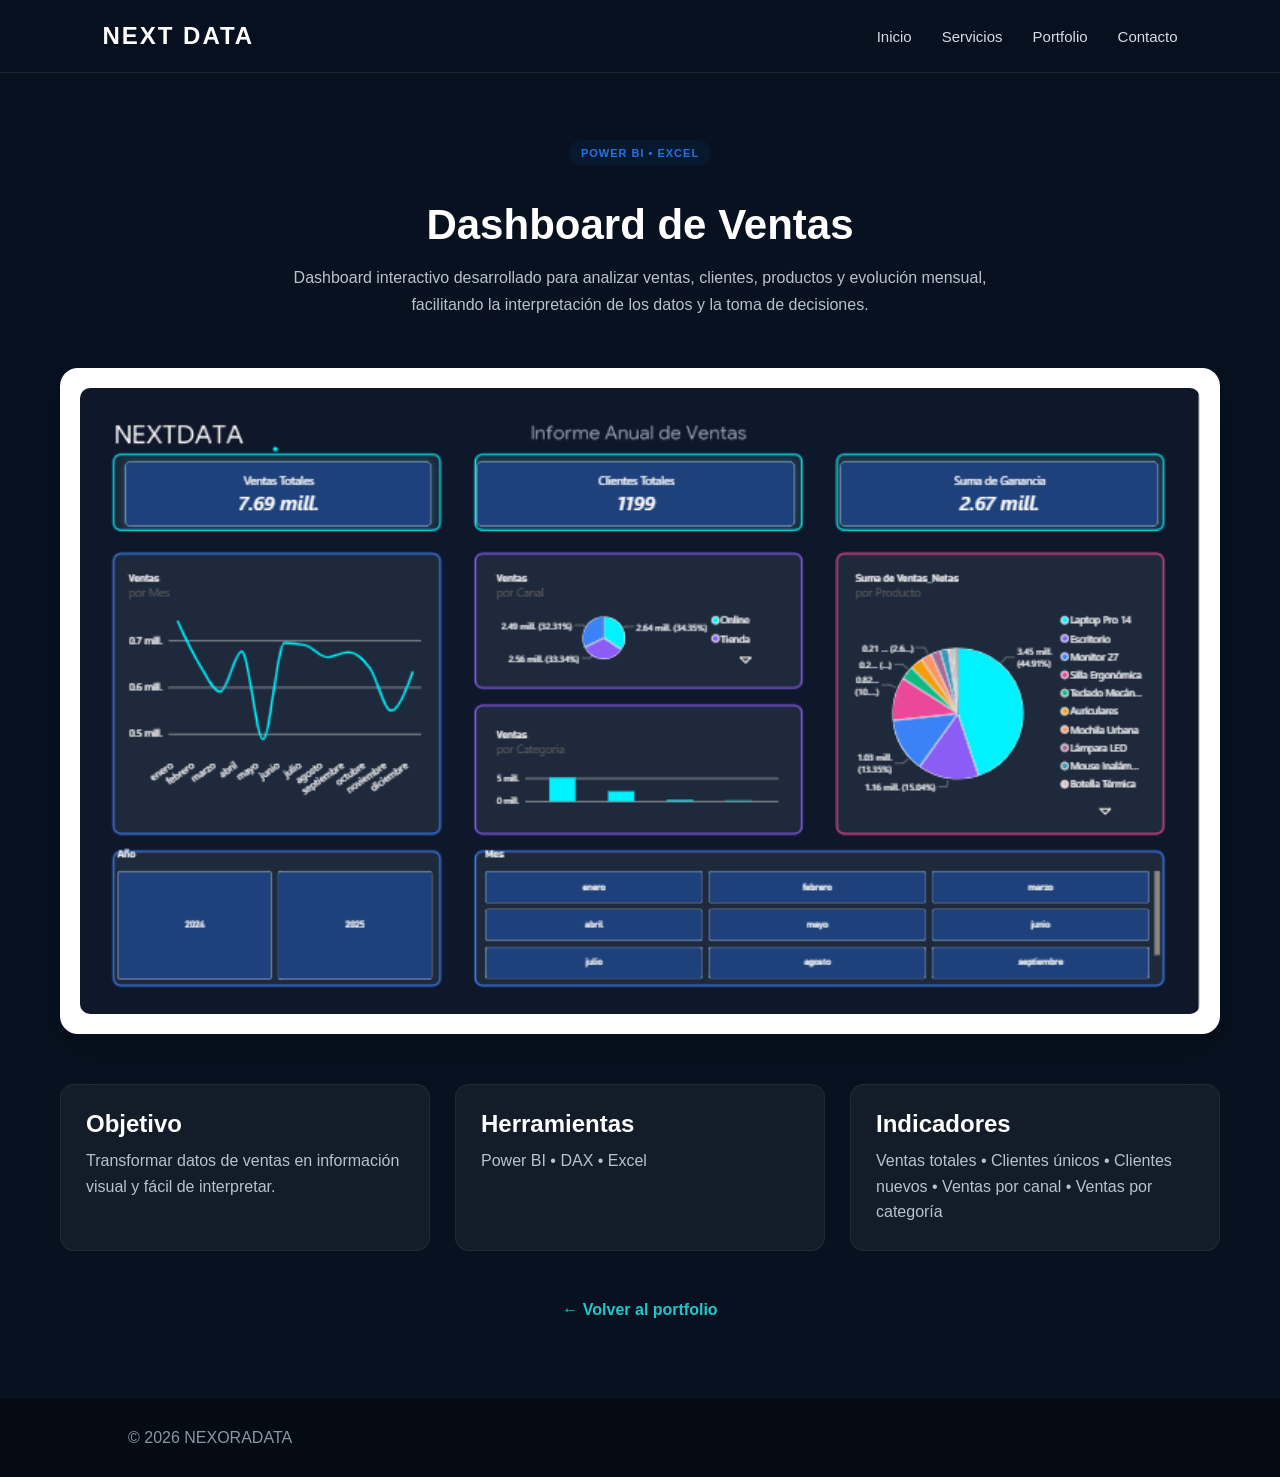
==== proyecto-ventas.html @ 37d219af "Rename Proyecto-Ventas.html to proyecto-ventas.html" ====
<!DOCTYPE html>
<html lang="es">

<head>
    <meta charset="UTF-8">
    <meta name="viewport" content="width=device-width, initial-scale=1.0">

    <title>Dashboard de Ventas | NEXORADATA</title>

    <link rel="stylesheet" href="style.css">
</head>

<body>

    <header>
        <div class="logo">NEXT DATA</div>

        <nav>
            <a href="index.html">Inicio</a>
            <a href="index.html#servicios">Servicios</a>
            <a href="index.html#portfolio">Portfolio</a>
            <a href="index.html#contacto">Contacto</a>
        </nav>
    </header>


    <main class="project-detail">

        <section class="project-hero">

            <span class="portfolio-tag">
                POWER BI • EXCEL
            </span>

            <h1>Dashboard de Ventas</h1>

            <p>
                Dashboard interactivo desarrollado para analizar
                ventas, clientes, productos y evolución mensual,
                facilitando la interpretación de los datos y la
                toma de decisiones.
            </p>

        </section>


        <section class="project-dashboard">

            <img src="dashboard-ventas.png"
                 alt="Dashboard de Ventas en Power BI">

        </section>


        <section class="project-info">

            <div>
                <h2>Objetivo</h2>
                <p>
                    Transformar datos de ventas en información
                    visual y fácil de interpretar.
                </p>
            </div>

            <div>
                <h2>Herramientas</h2>
                <p>
                    Power BI • DAX • Excel
                </p>
            </div>

            <div>
                <h2>Indicadores</h2>
                <p>
                    Ventas totales • Clientes únicos •
                    Clientes nuevos • Ventas por canal •
                    Ventas por categoría
                </p>
            </div>

        </section>


        <div class="project-back">
            <a href="index.html#portfolio">
                ← Volver al portfolio
            </a>
        </div>

    </main>


    <footer>
        <p>© 2026 NEXORADATA</p>
    </footer>

</body>
</html>
---- style.css ----
/* =========================
   CONFIGURACIÓN GENERAL
========================= */

* {
    margin: 0;
    padding: 0;
    box-sizing: border-box;
}

html {
    scroll-behavior: smooth;
}

body {
    font-family: Arial, Helvetica, sans-serif;
    background-color: #07111f;
    color: #ffffff;
}


/* =========================
   NAVEGACIÓN
========================= */

header {
    width: 100%;
    padding: 22px 8%;

    display: flex;
    align-items: center;
    justify-content: space-between;

    position: fixed;
    top: 0;
    left: 0;

    background: rgba(7, 17, 31, 0.95);

    z-index: 1000;

    border-bottom: 1px solid rgba(255, 255, 255, 0.08);

    backdrop-filter: blur(10px);
}

.logo {
    font-size: 24px;
    font-weight: bold;
    letter-spacing: 2px;
}

.logo span {
    color: #20c9c9;
}

nav {
    display: flex;
    gap: 30px;
}

nav a {
    color: #d6dce5;
    text-decoration: none;
    font-size: 15px;
    transition: 0.3s;
}

nav a:hover {
    color: #20c9c9;
}

.btn-nav {
    text-decoration: none;
    background: #2274e0;
    color: white;
    padding: 12px 22px;
    border-radius: 30px;
    transition: 0.3s;
}

.btn-nav:hover {
    transform: translateY(-2px);
    background: #20c9c9;
}


/* =========================
   HERO
========================= */

.hero {
    min-height: 100vh;

    display: flex;
    align-items: center;
    justify-content: space-between;

    padding: 140px 10% 80px;

    gap: 60px;

    background:
        radial-gradient(
            circle at 80% 30%,
            rgba(32, 201, 201, 0.15),
            transparent 40%
        ),
        #07111f;
}

.hero-text {
    max-width: 600px;
}

.tag {
    color: #20c9c9;
    font-size: 13px;
    letter-spacing: 2px;
    margin-bottom: 20px;
}

.hero h1 {
    font-size: 64px;
    line-height: 1.1;
    margin-bottom: 25px;
}

.hero h1 span {
    color: #20c9c9;
}

.hero-description {
    font-size: 19px;
    line-height: 1.7;
    color: #b8c2cf;
    margin-bottom: 35px;
}

.hero-buttons {
    display: flex;
    gap: 15px;
}

.btn-primary {
    display: inline-block;

    text-decoration: none;

    background: linear-gradient(
        90deg,
        #2274e0,
        #20c9c9
    );

    color: white;

    padding: 15px 28px;

    border-radius: 30px;

    transition: 0.3s;

    font-weight: bold;
}

.btn-primary:hover {
    transform: translateY(-3px);
}

.btn-secondary {
    display: inline-block;

    text-decoration: none;

    border: 1px solid rgba(255, 255, 255, 0.2);

    color: white;

    padding: 15px 28px;

    border-radius: 30px;

    transition: 0.3s;
}

.btn-secondary:hover {
    background: rgba(255, 255, 255, 0.08);
}


/* =========================
   DASHBOARD VISUAL
========================= */

.hero-visual {
    display: flex;
    align-items: center;
    justify-content: center;
}

.dashboard-card {
    width: 380px;
    height: 300px;

    padding: 30px;

    border-radius: 20px;

    background: rgba(15, 35, 55, 0.9);

    border: 1px solid rgba(32, 201, 201, 0.3);

    box-shadow:
        0 0 50px rgba(32, 201, 201, 0.15);
}

.chart-title {
    font-size: 18px;
    margin-bottom: 40px;
    color: #dce5f0;
}

.chart {
    height: 170px;

    display: flex;
    align-items: flex-end;
    justify-content: space-between;

    gap: 15px;
}

.bar {
    width: 40px;

    background: linear-gradient(
        to top,
        #2274e0,
        #20c9c9
    );

    border-radius: 8px 8px 0 0;

    transition: 0.3s;
}

.bar:hover {
    transform: scaleY(1.08);
    transform-origin: bottom;
}

.bar1 {
    height: 45%;
}

.bar2 {
    height: 65%;
}

.bar3 {
    height: 40%;
}

.bar4 {
    height: 80%;
}

.bar5 {
    height: 70%;
}

.bar6 {
    height: 100%;
}


/* =========================
   SERVICIOS
========================= */

.services {
    padding: 120px 10%;

    background: #ffffff;

    color: #07111f;
}

.section-title {
    max-width: 650px;
    margin-bottom: 60px;
}

.section-title p {
    color: #2274e0;

    font-size: 13px;

    letter-spacing: 2px;

    margin-bottom: 15px;
}

.section-title h2 {
    font-size: 45px;
    line-height: 1.2;
}

.section-title h2 span {
    color: #2274e0;
}

.services-grid {
    display: grid;

    grid-template-columns: repeat(4, 1fr);

    gap: 25px;
}

.service-card {
    padding: 30px;

    border-radius: 15px;

    border: 1px solid #e5e7eb;

    transition: 0.3s;
}

.service-card:hover {
    transform: translateY(-8px);

    box-shadow:
        0 15px 40px rgba(0, 0, 0, 0.08);
}

.icon {
    font-size: 35px;
    margin-bottom: 20px;
}

.service-card h3 {
    font-size: 21px;
    margin-bottom: 15px;
}

.service-card p {
    color: #667085;
    line-height: 1.6;
}


/* =========================
   NOSOTROS
========================= */

.about {
    padding: 120px 10%;
    background: #0b1f33;
}

.about-content {
    max-width: 750px;
}

.about h2 {
    font-size: 48px;

    line-height: 1.2;

    margin-bottom: 25px;
}

.about h2 span {
    color: #20c9c9;
}

.about p {
    font-size: 18px;

    color: #b8c2cf;

    line-height: 1.7;
}


/* =========================
   PORTFOLIO
========================= */

.portfolio {
    padding: 120px 10%;

    background: #f7f9fc;

    color: #07111f;
}

.portfolio-grid {
    display: grid;

    grid-template-columns: repeat(3, 1fr);

    gap: 30px;
}

.portfolio-card {
    background: #ffffff;

    border-radius: 20px;

    border: 1px solid #e5e7eb;

    overflow: hidden;

    transition:
        transform 0.3s ease,
        box-shadow 0.3s ease;

    box-shadow:
        0 8px 30px rgba(7, 17, 31, 0.06);
}

.portfolio-card:hover {
    transform: translateY(-8px);

    box-shadow:
        0 20px 50px rgba(7, 17, 31, 0.14);
}

.portfolio-visual {
    width: 100%;

    height: 280px;

    overflow: hidden;

    border-radius: 14px 14px 0 0;

    display: flex;

    align-items: center;

    justify-content: center;

    background:
        radial-gradient(
            circle at 80% 20%,
            rgba(32, 201, 201, 0.20),
            transparent 40%
        ),
        linear-gradient(
            135deg,
            #07111f,
            #123b5d
        );
}

.portfolio-visual img {
    width: 100%;
    height: 100%;

    object-fit: contain;

    display: block;
}

.portfolio-card h3 {
    font-size: 22px;

    margin: 25px 25px 12px;
}

.portfolio-card p {
    color: #667085;

    line-height: 1.6;

    margin: 0 25px 20px;
}

.portfolio-tag {
    display: inline-block;

    margin: 0 25px 20px;

    padding: 7px 12px;

    border-radius: 20px;

    background: rgba(34, 116, 224, 0.08);

    color: #2274e0;

    font-size: 11px;

    letter-spacing: 1px;

    font-weight: bold;
}

.portfolio-link {
    display: inline-block;

    margin: 0 25px 25px;

    color: #2274e0;

    text-decoration: none;

    font-size: 14px;

    font-weight: 600;

    transition:
        color 0.2s ease,
        transform 0.2s ease;
}

.portfolio-link:hover {
    color: #20c9c9;

    transform: translateX(5px);
}


/* =========================
   MINI DASHBOARD
========================= */

.mini-dashboard {
    width: 88%;
}

.dashboard-top {
    display: flex;

    justify-content: space-between;

    align-items: center;

    color: white;

    margin-bottom: 25px;
}

.dashboard-top span {
    font-size: 11px;

    color: #9fb6c9;

    letter-spacing: 1px;
}

.dashboard-top strong {
    font-size: 25px;
}

.mini-chart {
    height: 100px;

    display: flex;

    align-items: flex-end;

    justify-content: space-between;

    gap: 10px;
}

.mini-bar {
    width: 100%;

    background: linear-gradient(
        to top,
        #2274e0,
        #20c9c9
    );

    border-radius: 5px 5px 0 0;

    transition: 0.3s;
}

.mini-bar:hover {
    transform: scaleY(1.08);

    transform-origin: bottom;
}

.b1 {
    height: 40%;
}

.b2 {
    height: 65%;
}

.b3 {
    height: 50%;
}

.b4 {
    height: 90%;
}

.b5 {
    height: 75%;
}


/* =========================
   STOCK DASHBOARD
========================= */

.stock-dashboard {
    width: 82%;
    color: white;
}

.stock-number {
    font-size: 44px;

    font-weight: bold;

    color: #20c9c9;
}

.stock-label {
    color: #b8c2cf;

    margin-top: 8px;

    margin-bottom: 20px;
}

.stock-progress {
    width: 100%;

    height: 9px;

    background: rgba(255, 255, 255, 0.12);

    border-radius: 20px;

    overflow: hidden;
}

.progress-fill {
    width: 72%;

    height: 100%;

    background: linear-gradient(
        90deg,
        #2274e0,
        #20c9c9
    );

    border-radius: 20px;
}


/* =========================
   AUTOMATIZACIÓN
========================= */

.automation-visual {
    display: flex;

    align-items: center;

    justify-content: center;

    gap: 10px;
}

.automation-box {
    width: 58px;

    height: 58px;

    background: rgba(255, 255, 255, 0.08);

    border: 1px solid rgba(32, 201, 201, 0.4);

    border-radius: 12px;

    display: flex;

    align-items: center;

    justify-content: center;

    font-size: 24px;

    transition: 0.3s;
}

.automation-box:hover {
    transform: translateY(-5px);

    background: rgba(32, 201, 201, 0.12);
}

.automation-arrow {
    color: #20c9c9;

    font-size: 22px;

    font-weight: bold;
}


/* =========================
   PÁGINA DE PROYECTO
========================= */

.project-detail {
    max-width: 1200px;

    margin: 0 auto;

    padding: 140px 20px 80px;
}

.project-hero {
    text-align: center;

    margin-bottom: 50px;
}

.project-hero h1 {
    font-size: 42px;

    margin: 15px 0;
}

.project-hero p {
    max-width: 750px;

    margin: 0 auto;

    line-height: 1.7;

    color: #b8c2cf;
}

.project-dashboard {
    width: 100%;

    background: #ffffff;

    border-radius: 18px;

    padding: 20px;

    box-shadow:
        0 15px 40px rgba(0, 0, 0, 0.12);

    margin-bottom: 50px;
}

.project-dashboard img {
    width: 100%;

    height: auto;

    display: block;

    border-radius: 10px;
}

.project-info {
    display: grid;

    grid-template-columns: repeat(3, 1fr);

    gap: 25px;

    margin-bottom: 50px;
}

.project-info > div {
    padding: 25px;

    border-radius: 14px;

    background: rgba(255, 255, 255, 0.05);

    border: 1px solid rgba(255, 255, 255, 0.06);
}

.project-info h2 {
    margin-bottom: 10px;
}

.project-info p {
    line-height: 1.6;

    color: #b8c2cf;
}

.project-back {
    text-align: center;
}

.project-back a {
    text-decoration: none;

    font-weight: 600;

    color: #20c9c9;
}


/* =========================
   CONTACTO
========================= */

.contact {
    padding: 120px 10%;

    background:
        linear-gradient(
            135deg,
            #07111f,
            #102b45
        );
}

.contact-content {
    max-width: 1100px;

    margin: 0 auto;

    display: grid;

    grid-template-columns: 1fr 1.2fr;

    gap: 70px;

    align-items: center;
}

.contact-text {
    text-align: left;
}

.section-tag {
    font-size: 13px;

    font-weight: 700;

    letter-spacing: 2px;

    color: #20c9c9;
}

.contact-text h2 {
    font-size: 42px;

    line-height: 1.15;

    margin: 15px 0 20px;
}

.contact-text h2 span {
    color: #20c9c9;
}

.contact-text p {
    max-width: 450px;

    line-height: 1.7;

    color: #b8c2cf;

    opacity: 0.85;
}


/* =========================
   FORMULARIO
========================= */

.contact-form {
    padding: 40px;

    border-radius: 24px;

    background: rgba(15, 35, 55, 0.75);

    border: 1px solid rgba(32, 201, 201, 0.20);

    box-shadow:
        0 20px 60px rgba(0, 0, 0, 0.25),
        0 0 40px rgba(32, 201, 201, 0.05);

    backdrop-filter: blur(10px);
}

.form-row {
    display: grid;

    grid-template-columns: 1fr 1fr;

    gap: 18px;
}

.contact-form input,
.contact-form textarea {
    width: 100%;

    padding: 16px 18px;

    margin-bottom: 18px;

    border: 1px solid rgba(255, 255, 255, 0.12);

    border-radius: 12px;

    background: rgba(255, 255, 255, 0.055);

    color: #ffffff;

    font-family: inherit;

    font-size: 15px;

    outline: none;

    transition:
        border-color 0.25s ease,
        background 0.25s ease,
        box-shadow 0.25s ease,
        transform 0.25s ease;
}

.contact-form input::placeholder,
.contact-form textarea::placeholder {
    color: rgba(255, 255, 255, 0.45);
}

.contact-form input:focus,
.contact-form textarea:focus {
    border-color: #20c9c9;

    background: rgba(32, 201, 201, 0.07);

    box-shadow:
        0 0 0 3px rgba(32, 201, 201, 0.08),
        0 8px 25px rgba(0, 0, 0, 0.15);

    transform: translateY(-1px);
}

.contact-form textarea {
    min-height: 160px;

    resize: vertical;
}

.contact-form .btn-primary {
    width: 100%;

    border: none;

    cursor: pointer;

    font-family: inherit;

    font-size: 15px;

    padding: 16px 25px;

    border-radius: 12px;

    margin-top: 5px;

    background: linear-gradient(
        90deg,
        #2274e0,
        #20c9c9
    );

    box-shadow:
        0 10px 30px rgba(32, 201, 201, 0.18);

    transition:
        transform 0.25s ease,
        box-shadow 0.25s ease;
}

.contact-form .btn-primary:hover {
    transform: translateY(-3px);

    box-shadow:
        0 15px 35px rgba(32, 201, 201, 0.30);
}

.contact-form .btn-primary:active {
    transform: translateY(0);
}


/* =========================
   FOOTER
========================= */

footer {
    padding: 30px 10%;

    display: flex;

    justify-content: space-between;

    align-items: center;

    background: #050b13;

    color: #8b96a5;
}

footer strong {
    color: white;

    letter-spacing: 2px;
}


/* =========================
   RESPONSIVE
========================= */

@media (max-width: 1100px) {

    .portfolio-grid {
        grid-template-columns: repeat(2, 1fr);
    }

    .services-grid {
        grid-template-columns: repeat(2, 1fr);
    }
}


@media (max-width: 900px) {

    nav {
        display: none;
    }

    .hero {
        flex-direction: column;

        text-align: center;

        padding-top: 130px;
    }

    .hero-buttons {
        justify-content: center;
    }

    .hero h1 {
        font-size: 48px;
    }

    .portfolio-grid {
        grid-template-columns: 1fr;
    }

    .portfolio-card {
        max-width: 600px;

        margin: auto;

        width: 100%;
    }

    .contact-content {
        grid-template-columns: 1fr;

        gap: 40px;
    }

    .contact-text {
        text-align: center;
    }

    .contact-text p {
        margin: 0 auto;
    }
}


@media (max-width: 768px) {

    .project-hero h1 {
        font-size: 32px;
    }

    .project-info {
        grid-template-columns: 1fr;
    }

    .contact {
        padding: 90px 20px;
    }

    .contact-text h2 {
        font-size: 32px;
    }

    .form-row {
        grid-template-columns: 1fr;
    }

    .contact-form {
        padding: 25px;
    }
}


@media (max-width: 600px) {

    .hero h1 {
        font-size: 38px;
    }

    .dashboard-card {
        width: 100%;
    }

    .services-grid {
        grid-template-columns: 1fr;
    }

    .section-title h2,
    .about h2,
    .contact h2 {
        font-size: 35px;
    }

    .portfolio {
        padding: 90px 6%;
    }

    .portfolio-visual {
        height: 230px;
    }

    .portfolio-card h3 {
        font-size: 20px;
    }

    footer {
        flex-direction: column;

        gap: 10px;

        text-align: center;
    }
}
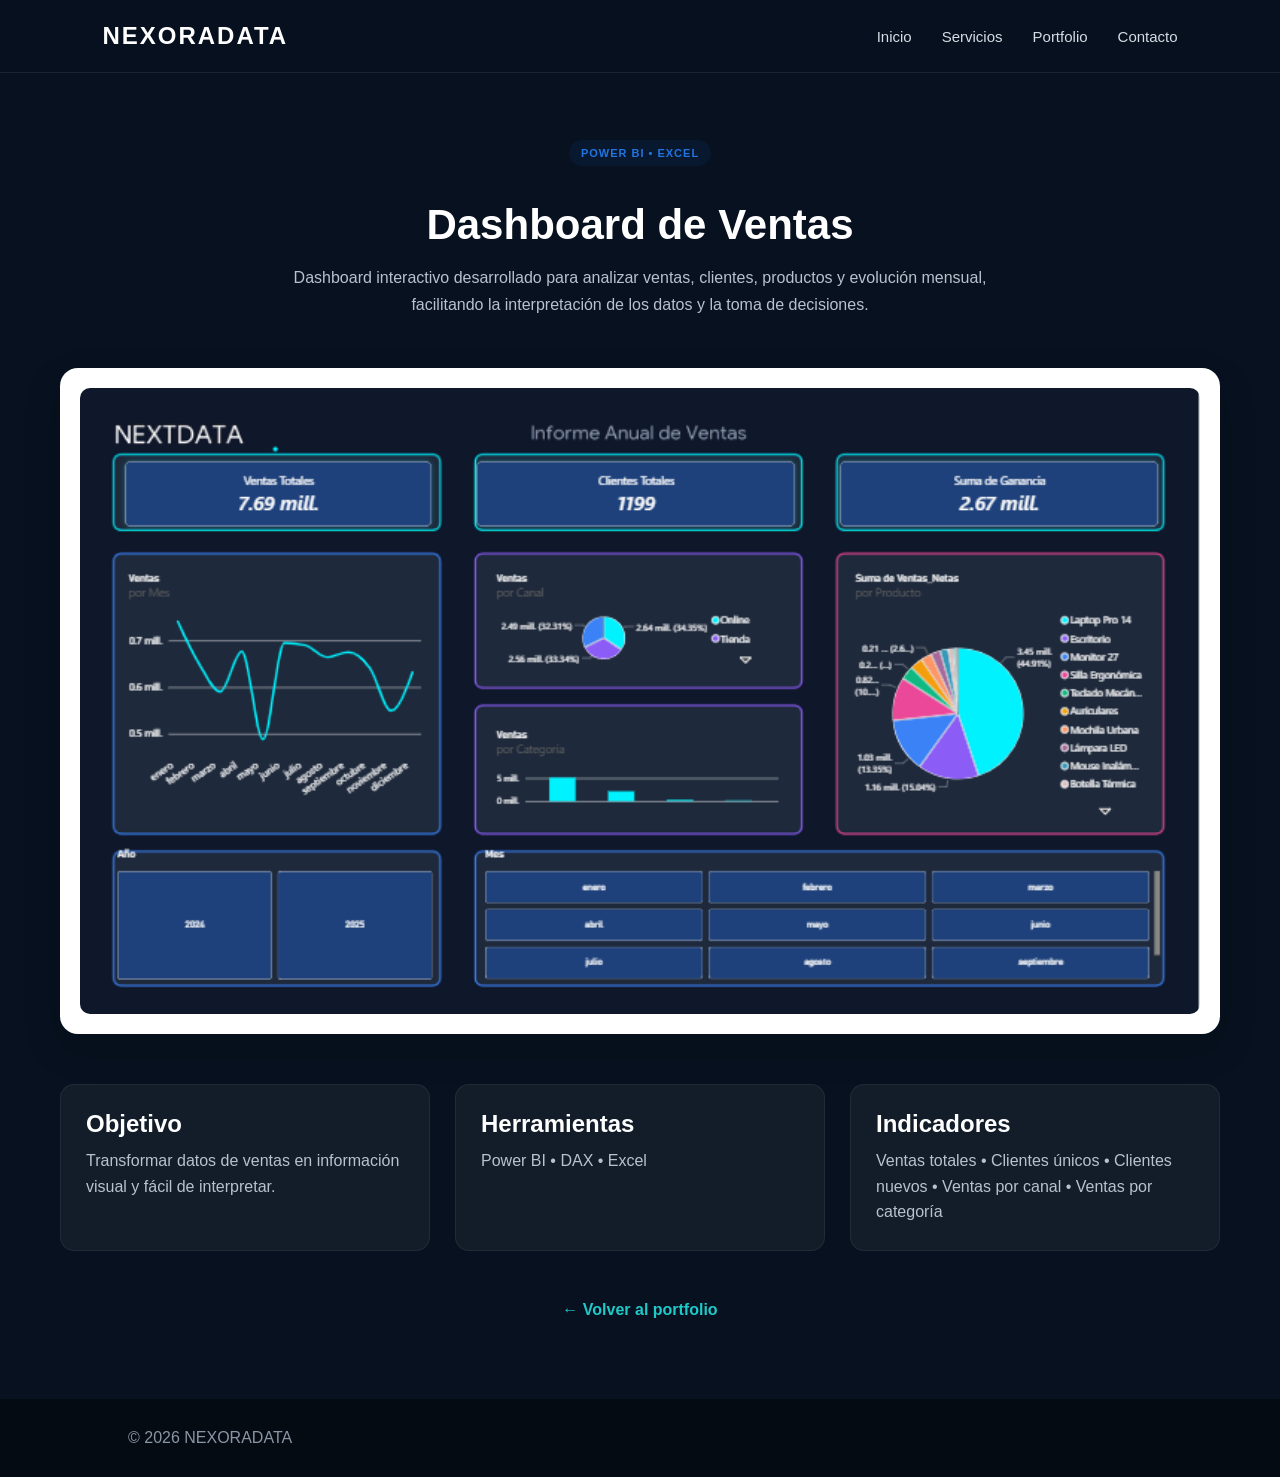
==== commit 6bec9d42: "Update proyecto-ventas.html" ====
--- a/proyecto-ventas.html
+++ b/proyecto-ventas.html
@@ -1,98 +1,98 @@
-<!DOCTYPE html>
-<html lang="es">
-
-<head>
-    <meta charset="UTF-8">
-    <meta name="viewport" content="width=device-width, initial-scale=1.0">
-
-    <title>Dashboard de Ventas | NEXORADATA</title>
-
-    <link rel="stylesheet" href="style.css">
-</head>
-
-<body>
-
-    <header>
-        <div class="logo">NEXT DATA</div>
-
-        <nav>
-            <a href="index.html">Inicio</a>
-            <a href="index.html#servicios">Servicios</a>
-            <a href="index.html#portfolio">Portfolio</a>
-            <a href="index.html#contacto">Contacto</a>
-        </nav>
-    </header>
-
-
-    <main class="project-detail">
-
-        <section class="project-hero">
-
-            <span class="portfolio-tag">
-                POWER BI • EXCEL
-            </span>
-
-            <h1>Dashboard de Ventas</h1>
-
-            <p>
-                Dashboard interactivo desarrollado para analizar
-                ventas, clientes, productos y evolución mensual,
-                facilitando la interpretación de los datos y la
-                toma de decisiones.
-            </p>
-
-        </section>
-
-
-        <section class="project-dashboard">
-
-            <img src="dashboard-ventas.png"
-                 alt="Dashboard de Ventas en Power BI">
-
-        </section>
-
-
-        <section class="project-info">
-
-            <div>
-                <h2>Objetivo</h2>
-                <p>
-                    Transformar datos de ventas en información
-                    visual y fácil de interpretar.
-                </p>
-            </div>
-
-            <div>
-                <h2>Herramientas</h2>
-                <p>
-                    Power BI • DAX • Excel
-                </p>
-            </div>
-
-            <div>
-                <h2>Indicadores</h2>
-                <p>
-                    Ventas totales • Clientes únicos •
-                    Clientes nuevos • Ventas por canal •
-                    Ventas por categoría
-                </p>
-            </div>
-
-        </section>
-
-
-        <div class="project-back">
-            <a href="index.html#portfolio">
-                ← Volver al portfolio
-            </a>
-        </div>
-
-    </main>
-
-
-    <footer>
-        <p>© 2026 NEXORADATA</p>
-    </footer>
-
-</body>
-</html>
+<!DOCTYPE html>
+<html lang="es">
+
+<head>
+    <meta charset="UTF-8">
+    <meta name="viewport" content="width=device-width, initial-scale=1.0">
+
+    <title>Dashboard de Ventas | NEXORADATA</title>
+
+    <link rel="stylesheet" href="style.css">
+</head>
+
+<body>
+
+    <header>
+        <div class="logo">NEXORADATA</div>
+
+        <nav>
+            <a href="index.html">Inicio</a>
+            <a href="index.html#servicios">Servicios</a>
+            <a href="index.html#portfolio">Portfolio</a>
+            <a href="index.html#contacto">Contacto</a>
+        </nav>
+    </header>
+
+
+    <main class="project-detail">
+
+        <section class="project-hero">
+
+            <span class="portfolio-tag">
+                POWER BI • EXCEL
+            </span>
+
+            <h1>Dashboard de Ventas</h1>
+
+            <p>
+                Dashboard interactivo desarrollado para analizar
+                ventas, clientes, productos y evolución mensual,
+                facilitando la interpretación de los datos y la
+                toma de decisiones.
+            </p>
+
+        </section>
+
+
+        <section class="project-dashboard">
+
+            <img src="dashboard-ventas.png"
+                 alt="Dashboard de Ventas en Power BI">
+
+        </section>
+
+
+        <section class="project-info">
+
+            <div>
+                <h2>Objetivo</h2>
+                <p>
+                    Transformar datos de ventas en información
+                    visual y fácil de interpretar.
+                </p>
+            </div>
+
+            <div>
+                <h2>Herramientas</h2>
+                <p>
+                    Power BI • DAX • Excel
+                </p>
+            </div>
+
+            <div>
+                <h2>Indicadores</h2>
+                <p>
+                    Ventas totales • Clientes únicos •
+                    Clientes nuevos • Ventas por canal •
+                    Ventas por categoría
+                </p>
+            </div>
+
+        </section>
+
+
+        <div class="project-back">
+            <a href="index.html#portfolio">
+                ← Volver al portfolio
+            </a>
+        </div>
+
+    </main>
+
+
+    <footer>
+        <p>© 2026 NEXORADATA</p>
+    </footer>
+
+</body>
+</html>
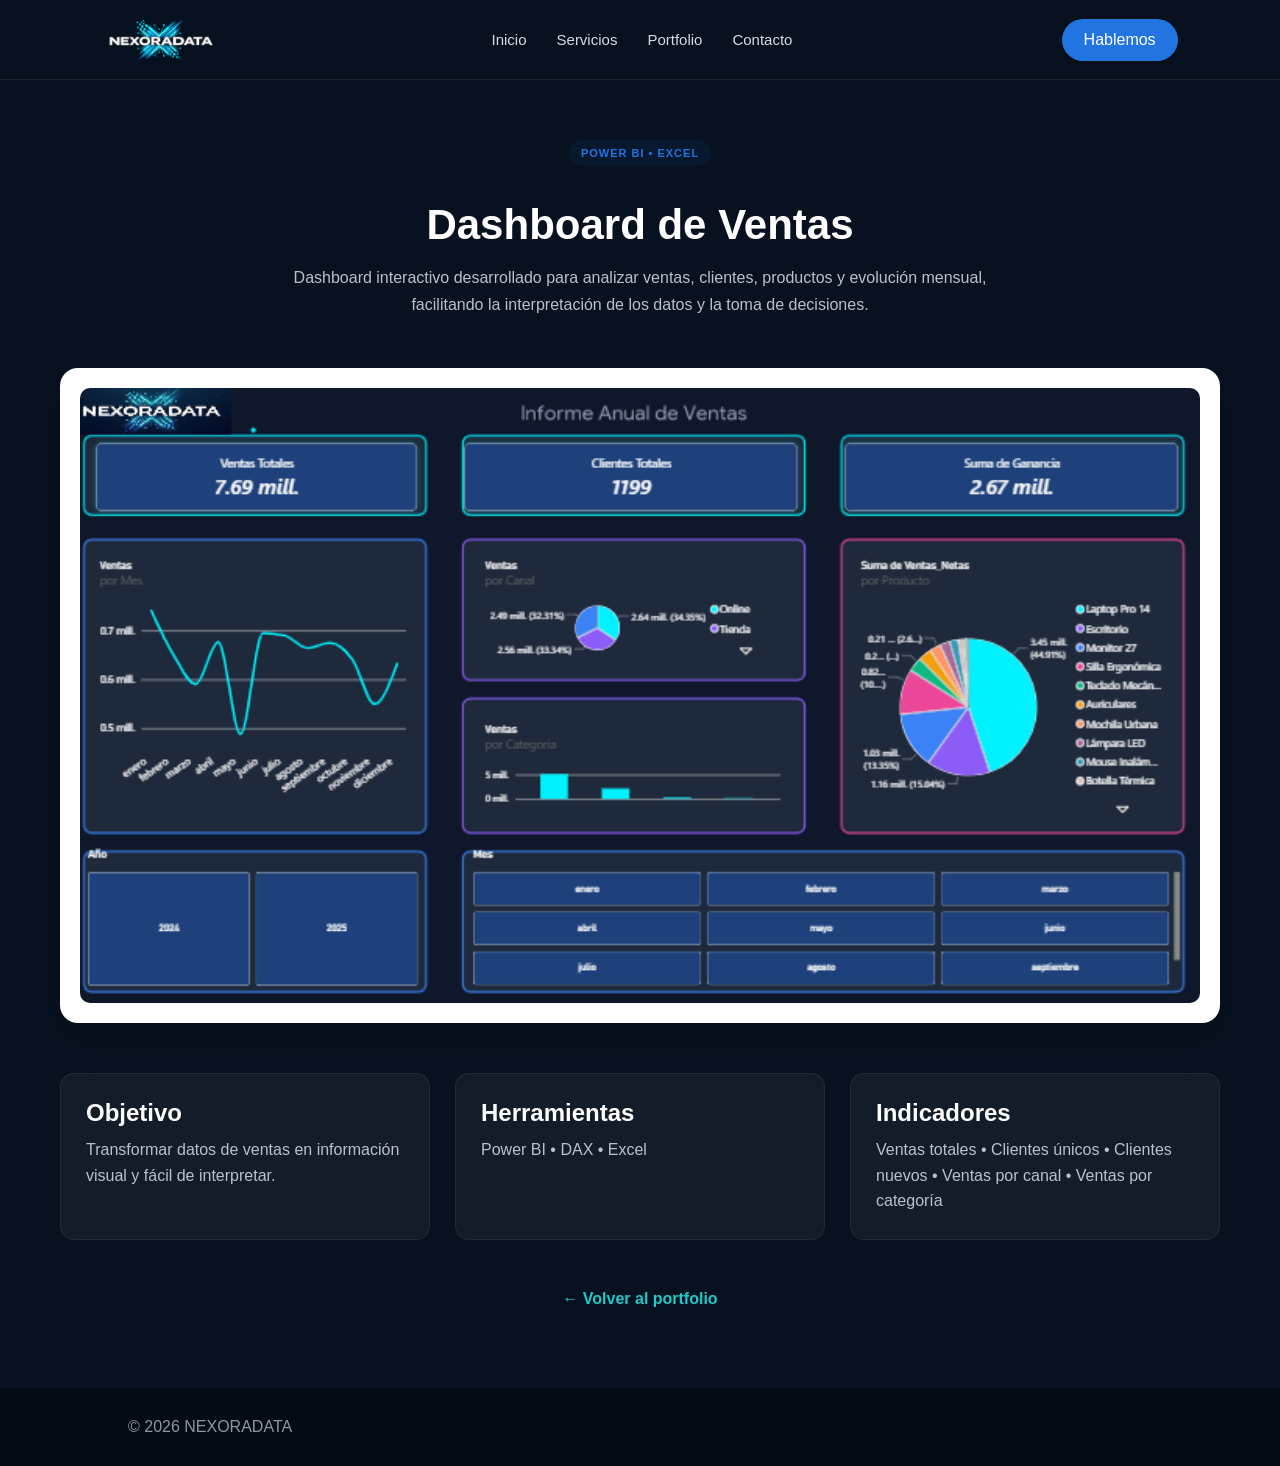
==== commit 06c0a7a0: "Update proyecto-ventas.html" ====
--- a/proyecto-ventas.html
+++ b/proyecto-ventas.html
@@ -13,7 +13,10 @@
 <body>
 
     <header>
-        <div class="logo">NEXORADATA</div>
+
+        <a href="index.html" class="logo">
+            <img src="logo-nexoradata.png" alt="NEXORADATA">
+        </a>
 
         <nav>
             <a href="index.html">Inicio</a>
@@ -21,6 +24,11 @@
             <a href="index.html#portfolio">Portfolio</a>
             <a href="index.html#contacto">Contacto</a>
         </nav>
+
+        <a href="index.html#contacto" class="btn-nav">
+            Hablemos
+        </a>
+
     </header>
 
 
@@ -56,21 +64,26 @@
 
             <div>
                 <h2>Objetivo</h2>
+
                 <p>
                     Transformar datos de ventas en información
                     visual y fácil de interpretar.
                 </p>
             </div>
 
+
             <div>
                 <h2>Herramientas</h2>
+
                 <p>
                     Power BI • DAX • Excel
                 </p>
             </div>
 
+
             <div>
                 <h2>Indicadores</h2>
+
                 <p>
                     Ventas totales • Clientes únicos •
                     Clientes nuevos • Ventas por canal •
@@ -82,17 +95,22 @@
 
 
         <div class="project-back">
+
             <a href="index.html#portfolio">
                 ← Volver al portfolio
             </a>
+
         </div>
 
     </main>
 
 
     <footer>
+
         <p>© 2026 NEXORADATA</p>
+
     </footer>
 
 </body>
+
 </html>
--- a/style.css
+++ b/style.css
@@ -1,4 +1,3 @@
-
 /* =========================
    CONFIGURACIÓN GENERAL
 ========================= */
@@ -26,7 +25,8 @@
 
 header {
     width: 100%;
-    padding: 22px 8%;
+    height: 80px;
+    padding: 0 8%;
 
     display: flex;
     align-items: center;
@@ -45,15 +45,41 @@
     backdrop-filter: blur(10px);
 }
 
-.logo {
-    font-size: 24px;
-    font-weight: bold;
-    letter-spacing: 2px;
-}
-
-.logo span {
-    color: #20c9c9;
-}
+
+/* =========================
+   LOGO
+========================= */
+
+header .logo {
+    display: flex;
+    align-items: center;
+
+    width: 120px;
+    height: 55px;
+
+    flex-shrink: 0;
+
+    text-decoration: none;
+}
+
+header .logo img {
+    display: block;
+
+    width: 120px !important;
+    height: 55px !important;
+
+    max-width: 120px !important;
+    max-height: 55px !important;
+
+    object-fit: contain;
+
+    object-position: left center;
+}
+
+
+/* =========================
+   MENÚ
+========================= */
 
 nav {
     display: flex;
@@ -73,15 +99,23 @@
 
 .btn-nav {
     text-decoration: none;
+
     background: #2274e0;
+
     color: white;
+
     padding: 12px 22px;
+
     border-radius: 30px;
+
     transition: 0.3s;
+
+    white-space: nowrap;
 }
 
 .btn-nav:hover {
     transform: translateY(-2px);
+
     background: #20c9c9;
 }
 
@@ -251,29 +285,12 @@
     transform-origin: bottom;
 }
 
-.bar1 {
-    height: 45%;
-}
-
-.bar2 {
-    height: 65%;
-}
-
-.bar3 {
-    height: 40%;
-}
-
-.bar4 {
-    height: 80%;
-}
-
-.bar5 {
-    height: 70%;
-}
-
-.bar6 {
-    height: 100%;
-}
+.bar1 { height: 45%; }
+.bar2 { height: 65%; }
+.bar3 { height: 40%; }
+.bar4 { height: 80%; }
+.bar5 { height: 70%; }
+.bar6 { height: 100%; }
 
 
 /* =========================
@@ -591,25 +608,11 @@
     transform-origin: bottom;
 }
 
-.b1 {
-    height: 40%;
-}
-
-.b2 {
-    height: 65%;
-}
-
-.b3 {
-    height: 50%;
-}
-
-.b4 {
-    height: 90%;
-}
-
-.b5 {
-    height: 75%;
-}
+.b1 { height: 40%; }
+.b2 { height: 65%; }
+.b3 { height: 50%; }
+.b4 { height: 90%; }
+.b5 { height: 75%; }
 
 
 /* =========================
@@ -1095,6 +1098,19 @@
     .contact-text p {
         margin: 0 auto;
     }
+
+    header .logo {
+        width: 100px;
+        height: 50px;
+    }
+
+    header .logo img {
+        width: 100px !important;
+        height: 50px !important;
+
+        max-width: 100px !important;
+        max-height: 50px !important;
+    }
 }
 
 
